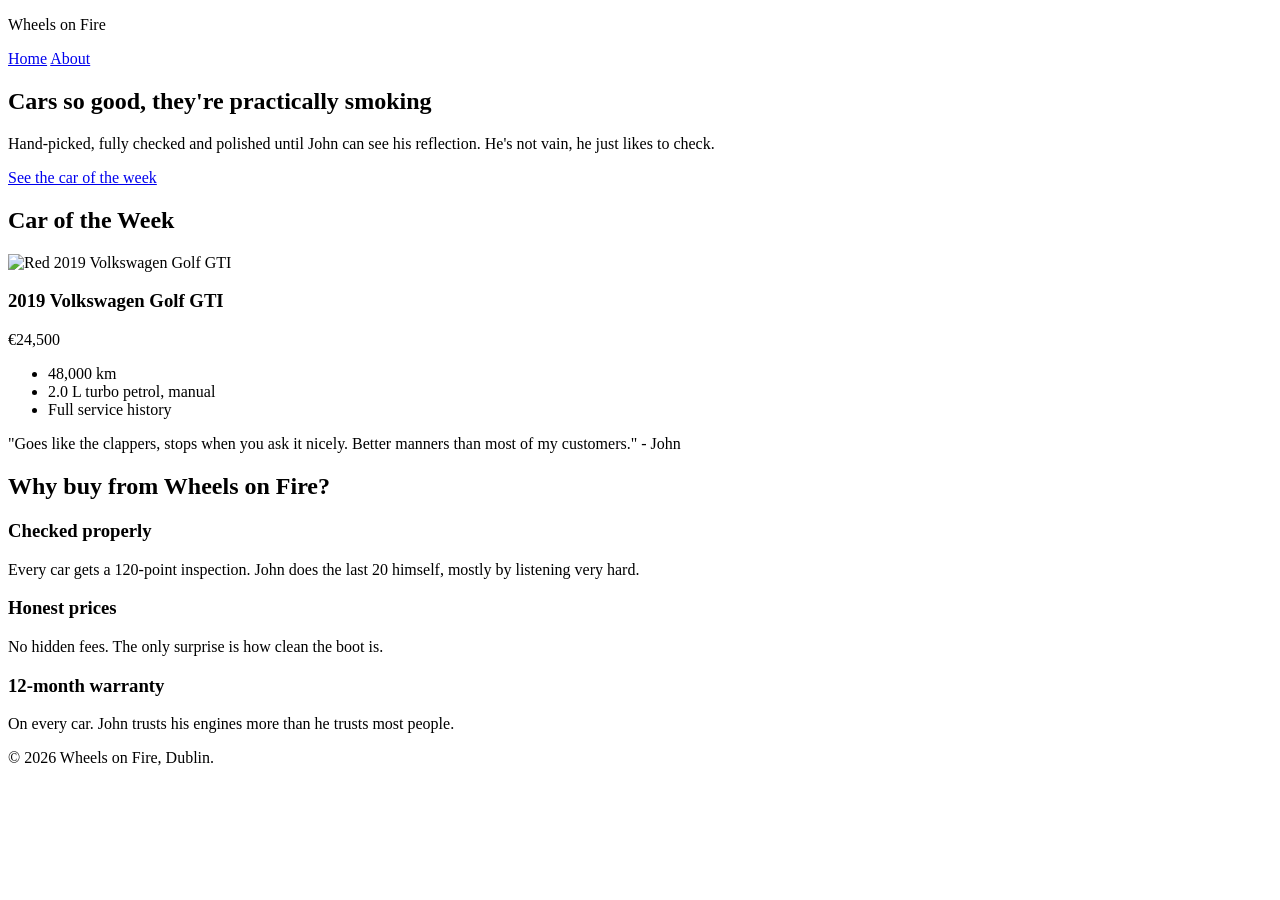
==== index.html @ 8dba0c7e "Add initial index.html for Wheels on Fire website Initial HTML structure for the Wheels on Fire webs" ====
<!DOCTYPE html>
<html lang="en">
<head>
  <meta charset="UTF-8">
  <meta name="viewport" content="width=device-width, initial-scale=1.0">
  <meta name="description" content="Wheels on Fire - quality used cars from John O'Reilly">
  <title>Wheels on Fire | Home</title>
  <link href="https://fonts.googleapis.com/css2?family=Oswald:wght@500;700&family=Open+Sans:wght@400;700&display=swap" rel="stylesheet">
  <link rel="stylesheet" href="css/style.css">
</head>
<body>

  <header>
    <p class="logo">Wheels <span>on</span> Fire</p>
    <nav>
      <a href="index.html" class="active">Home</a>
      <a href="about.html">About</a>
    </nav>
  </header>

  <main>
    <!-- Lab Task 3: background image is added in the CSS -->
    <section id="hero">
      <div class="hero-text">
        <h1>Cars so good, they're practically smoking</h1>
        <p>Hand-picked, fully checked and polished until John can see his reflection. He's not vain, he just likes to check.</p>
        <a href="#car-of-the-week" class="button">See the car of the week</a>
      </div>
    </section>

    <!-- Lab Task 2: the car card uses the box model -->
    <section id="car-of-the-week">
      <h2>Car of the Week</h2>
      <article class="car-card">
        <img src="images/car-of-the-week.svg" alt="Red 2019 Volkswagen Golf GTI">
        <h3>2019 Volkswagen Golf GTI</h3>
        <p class="price">€24,500</p>
        <ul>
          <li>48,000 km</li>
          <li>2.0 L turbo petrol, manual</li>
          <li>Full service history</li>
        </ul>
        <p class="quote">"Goes like the clappers, stops when you ask it nicely. Better manners than most of my customers." - John</p>
      </article>
    </section>

    <section id="why-us">
      <h2>Why buy from Wheels on Fire?</h2>
      <div class="reason">
        <h3>Checked properly</h3>
        <p>Every car gets a 120-point inspection. John does the last 20 himself, mostly by listening very hard.</p>
      </div>
      <div class="reason">
        <h3>Honest prices</h3>
        <p>No hidden fees. The only surprise is how clean the boot is.</p>
      </div>
      <div class="reason">
        <h3>12-month warranty</h3>
        <p>On every car. John trusts his engines more than he trusts most people.</p>
      </div>
    </section>
  </main>

  <footer>
    <p>&copy; 2026 Wheels on Fire, Dublin.</p>
  </footer>

</body>
</html>
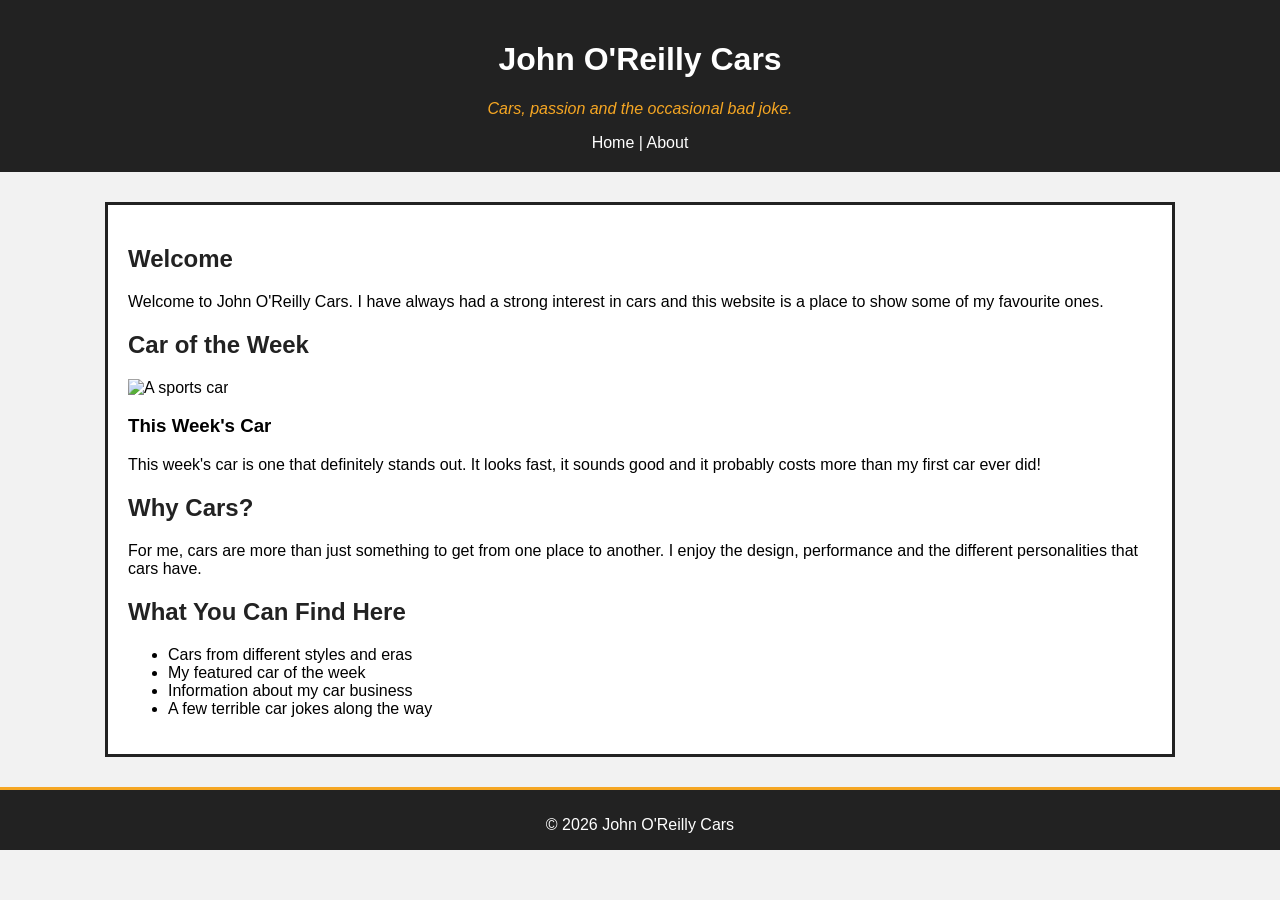
==== commit 7013bb2c: "Add Lab 4 CSS and fix merge conflict Add css/style.css with selectors, box model and a background im" ====
--- a/index.html
+++ b/index.html
@@ -1,69 +1,70 @@
 <!DOCTYPE html>
 <html lang="en">
 <head>
-  <meta charset="UTF-8">
-  <meta name="viewport" content="width=device-width, initial-scale=1.0">
-  <meta name="description" content="Wheels on Fire - quality used cars from John O'Reilly">
-  <title>Wheels on Fire | Home</title>
-  <link href="https://fonts.googleapis.com/css2?family=Oswald:wght@500;700&family=Open+Sans:wght@400;700&display=swap" rel="stylesheet">
-  <link rel="stylesheet" href="css/style.css">
+    <meta charset="UTF-8">
+    <meta name="viewport" content="width=device-width, initial-scale=1.0">
+    <title>John O'Reilly Cars</title>
+    <link rel="stylesheet" href="css/style.css">
 </head>
-<body>
 
-  <header>
-    <p class="logo">Wheels <span>on</span> Fire</p>
-    <nav>
-      <a href="index.html" class="active">Home</a>
-      <a href="about.html">About</a>
-    </nav>
-  </header>
+<body id="home">
 
-  <main>
-    <!-- Lab Task 3: background image is added in the CSS -->
-    <section id="hero">
-      <div class="hero-text">
-        <h1>Cars so good, they're practically smoking</h1>
-        <p>Hand-picked, fully checked and polished until John can see his reflection. He's not vain, he just likes to check.</p>
-        <a href="#car-of-the-week" class="button">See the car of the week</a>
-      </div>
-    </section>
+    <header>
+        <h1>John O'Reilly Cars</h1>
+        <p class="tagline">Cars, passion and the occasional bad joke.</p>
 
-    <!-- Lab Task 2: the car card uses the box model -->
-    <section id="car-of-the-week">
-      <h2>Car of the Week</h2>
-      <article class="car-card">
-        <img src="images/car-of-the-week.svg" alt="Red 2019 Volkswagen Golf GTI">
-        <h3>2019 Volkswagen Golf GTI</h3>
-        <p class="price">€24,500</p>
+        <nav>
+            <a href="index.html">Home</a> |
+            <a href="about.html">About</a>
+        </nav>
+    </header>
+
+    <main>
+
+        <h2>Welcome</h2>
+
+        <p>
+            Welcome to John O'Reilly Cars. I have always had a
+            strong interest in cars and this website is a place
+            to show some of my favourite ones.
+        </p>
+
+        <h2>Car of the Week</h2>
+
+        <img src="https://images.unsplash.com/photo-1492144534655-ae79c964c9d7"
+             alt="A sports car"
+             width="500">
+
+        <h3>This Week's Car</h3>
+
+        <p>
+            This week's car is one that definitely stands out.
+            It looks fast, it sounds good and it probably costs
+            more than my first car ever did!
+        </p>
+
+        <h2>Why Cars?</h2>
+
+        <p>
+            For me, cars are more than just something to get from
+            one place to another. I enjoy the design, performance
+            and the different personalities that cars have.
+        </p>
+
+        <h2>What You Can Find Here</h2>
+
         <ul>
-          <li>48,000 km</li>
-          <li>2.0 L turbo petrol, manual</li>
-          <li>Full service history</li>
+            <li>Cars from different styles and eras</li>
+            <li>My featured car of the week</li>
+            <li>Information about my car business</li>
+            <li>A few terrible car jokes along the way</li>
         </ul>
-        <p class="quote">"Goes like the clappers, stops when you ask it nicely. Better manners than most of my customers." - John</p>
-      </article>
-    </section>
 
-    <section id="why-us">
-      <h2>Why buy from Wheels on Fire?</h2>
-      <div class="reason">
-        <h3>Checked properly</h3>
-        <p>Every car gets a 120-point inspection. John does the last 20 himself, mostly by listening very hard.</p>
-      </div>
-      <div class="reason">
-        <h3>Honest prices</h3>
-        <p>No hidden fees. The only surprise is how clean the boot is.</p>
-      </div>
-      <div class="reason">
-        <h3>12-month warranty</h3>
-        <p>On every car. John trusts his engines more than he trusts most people.</p>
-      </div>
-    </section>
-  </main>
+    </main>
 
-  <footer>
-    <p>&copy; 2026 Wheels on Fire, Dublin.</p>
-  </footer>
+    <footer>
+        <p>&copy; 2026 John O'Reilly Cars</p>
+    </footer>
 
 </body>
 </html>
--- a/css/style.css
+++ b/css/style.css
@@ -0,0 +1,64 @@
+/* Main stylesheet for John O'Reilly Cars */
+
+body {
+    font-family: Arial, sans-serif;
+    margin: 0;
+    background-color: #f2f2f2;
+}
+
+/* Task 3: Background image (ID selector, home page only) */
+#home {
+    background-image: url("https://images.unsplash.com/photo-1492144534655-ae79c964c9d7");
+    background-size: cover;
+    background-position: center;
+    background-repeat: no-repeat;
+}
+
+header {
+    background-color: #222222;
+    color: white;
+    padding: 20px;
+    text-align: center;
+}
+
+/* Class selector */
+.tagline {
+    font-style: italic;
+    color: #f5a623;
+}
+
+/* Descendant selector */
+nav a {
+    color: white;
+    text-decoration: none;
+}
+
+/* Pseudo-class selector */
+nav a:hover {
+    color: #f5a623;
+    text-decoration: underline;
+}
+
+/* Task 2: Box model - white box keeps text readable over the background */
+main {
+    width: 80%;
+    margin: 30px auto;
+    padding: 20px;
+    border: 3px solid #222222;
+    background-color: white;
+}
+
+h2 {
+    color: #222222;
+}
+
+/* Task 2: Box model */
+footer {
+    height: 40px;
+    margin-top: 30px;
+    padding: 10px;
+    border-top: 3px solid #f5a623;
+    background-color: #222222;
+    color: white;
+    text-align: center;
+}
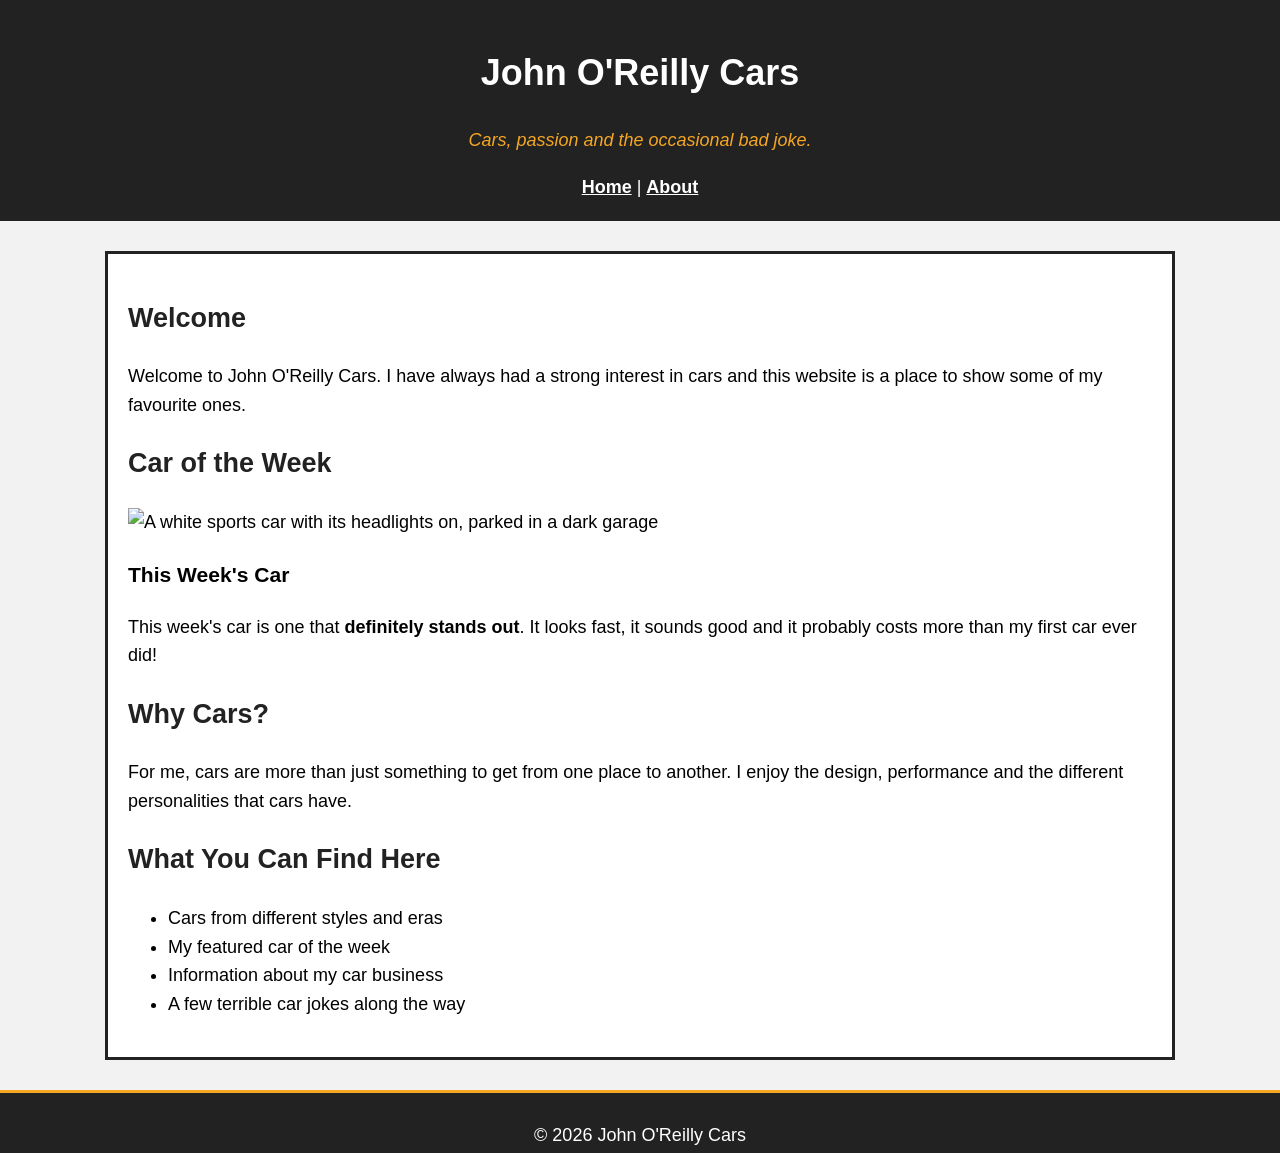
==== commit 3eb2969c: "Add week 8 accessibility features Descriptive alt text, larger left-aligned Arial text, and bold und" ====
--- a/index.html
+++ b/index.html
@@ -31,14 +31,15 @@
 
         <h2>Car of the Week</h2>
 
+        <!-- Accessibility: descriptive alt text for screen readers -->
         <img src="https://images.unsplash.com/photo-1492144534655-ae79c964c9d7"
-             alt="A sports car"
+             alt="A white sports car with its headlights on, parked in a dark garage"
              width="500">
 
         <h3>This Week's Car</h3>
 
         <p>
-            This week's car is one that definitely stands out.
+            This week's car is one that <strong>definitely stands out</strong>.
             It looks fast, it sounds good and it probably costs
             more than my first car ever did!
         </p>
--- a/css/style.css
+++ b/css/style.css
@@ -1,9 +1,17 @@
 /* Main stylesheet for John O'Reilly Cars */
 
+/* Accessibility (dyslexia): simple sans-serif font, larger text,
+   extra line spacing and left-aligned (not justified) text */
 body {
     font-family: Arial, sans-serif;
+    font-size: 18px;
+    line-height: 1.6;
     margin: 0;
     background-color: #f2f2f2;
+}
+
+main p {
+    text-align: left;
 }
 
 /* Task 3: Background image (ID selector, home page only) */
@@ -28,18 +36,21 @@
 }
 
 /* Descendant selector */
+/* Accessibility (colour blindness): links are underlined and bold,
+   so they don't rely on colour alone */
 nav a {
     color: white;
-    text-decoration: none;
+    font-weight: bold;
+    text-decoration: underline;
 }
 
 /* Pseudo-class selector */
 nav a:hover {
     color: #f5a623;
-    text-decoration: underline;
 }
 
 /* Task 2: Box model - white box keeps text readable over the background */
+/* Accessibility (visual impairment): high contrast, dark text on white */
 main {
     width: 80%;
     margin: 30px auto;
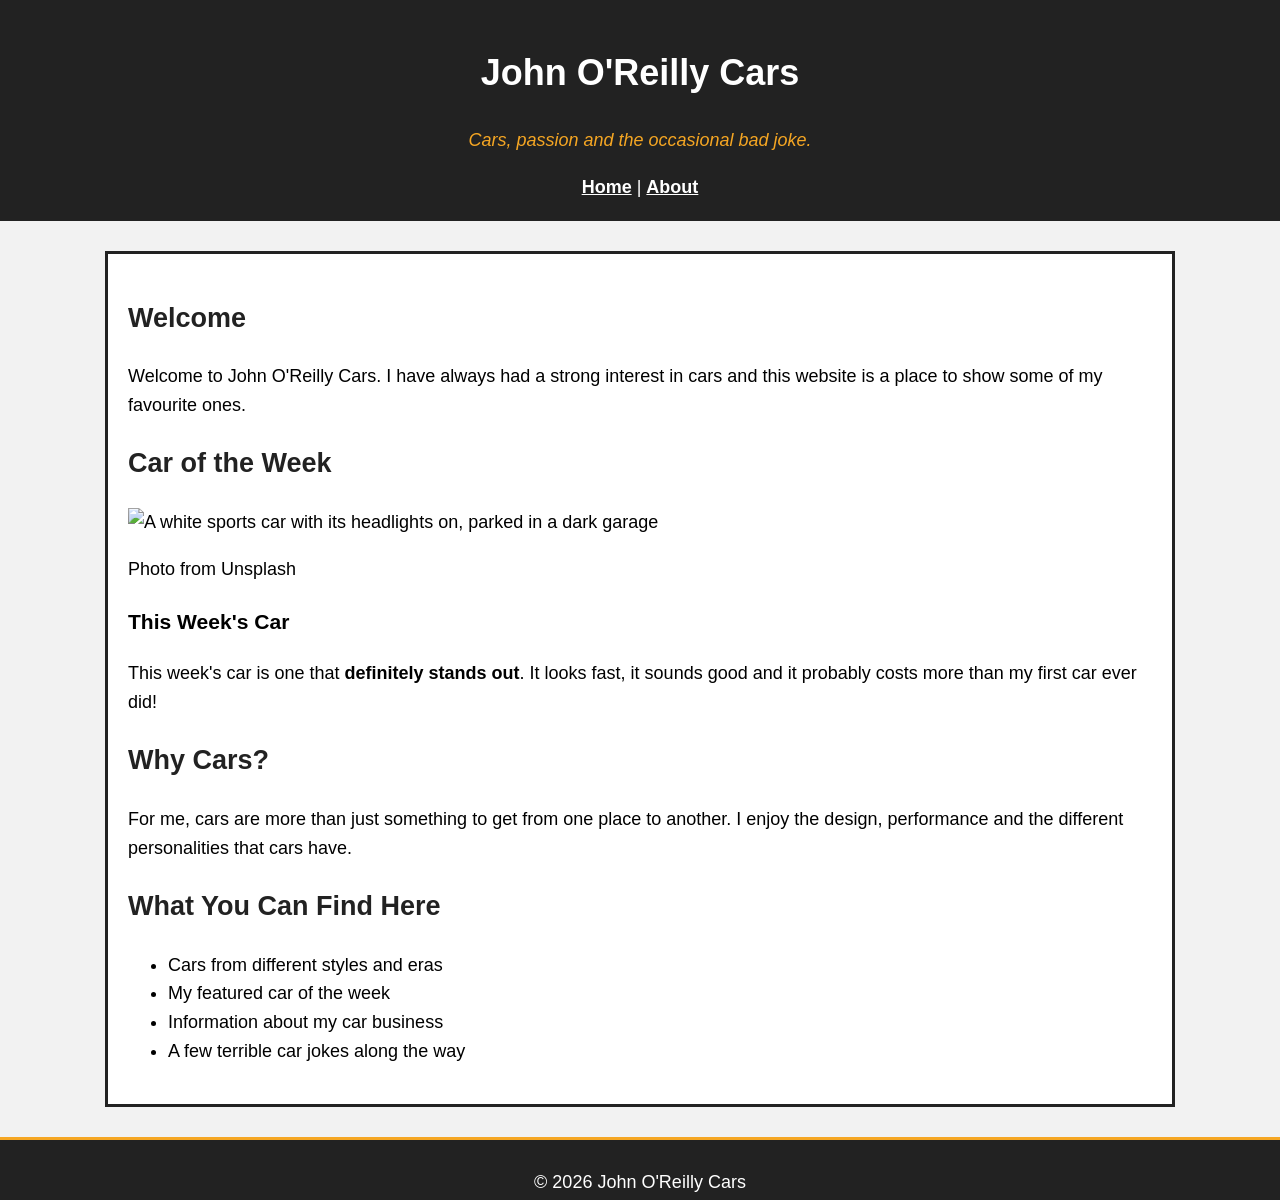
==== commit 721fde1d: "Add Unsplash photo credit" ====
--- a/index.html
+++ b/index.html
@@ -36,6 +36,8 @@
              alt="A white sports car with its headlights on, parked in a dark garage"
              width="500">
 
+        <p>Photo from Unsplash</p>
+
         <h3>This Week's Car</h3>
 
         <p>
